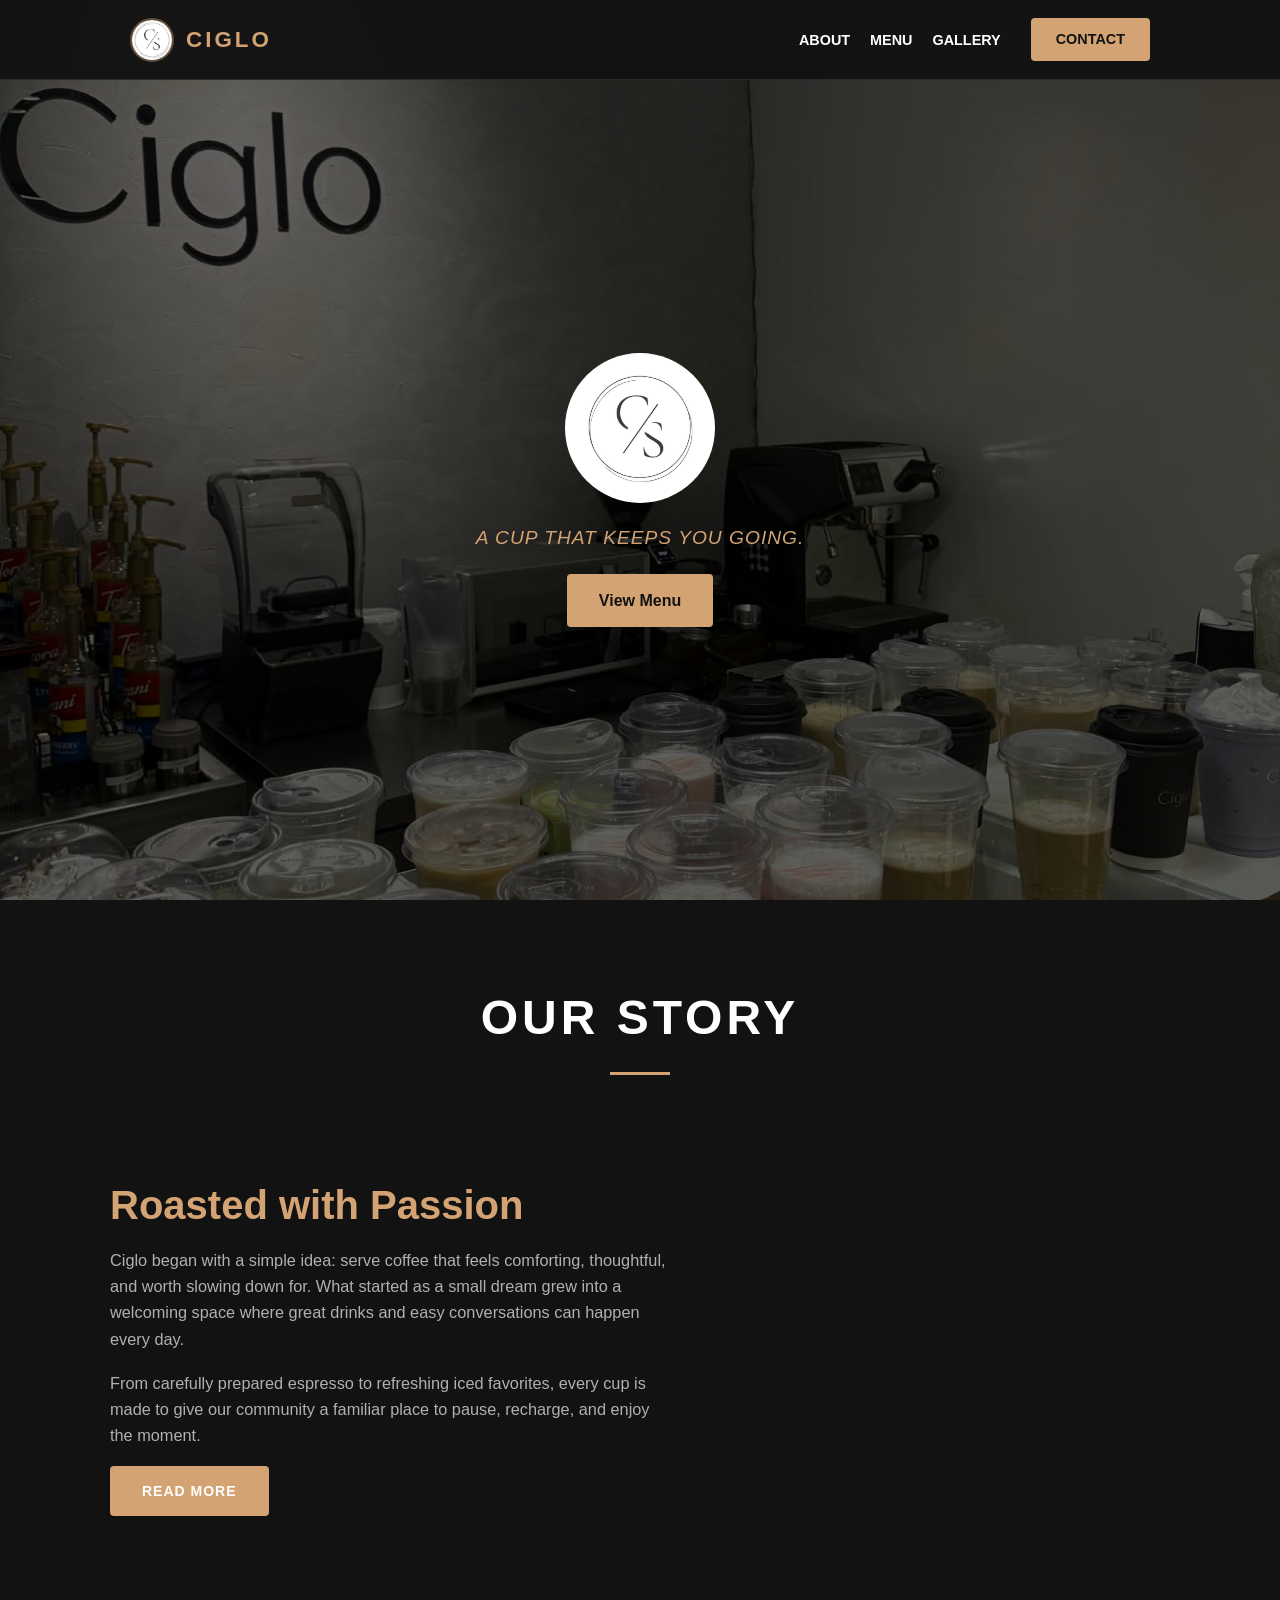
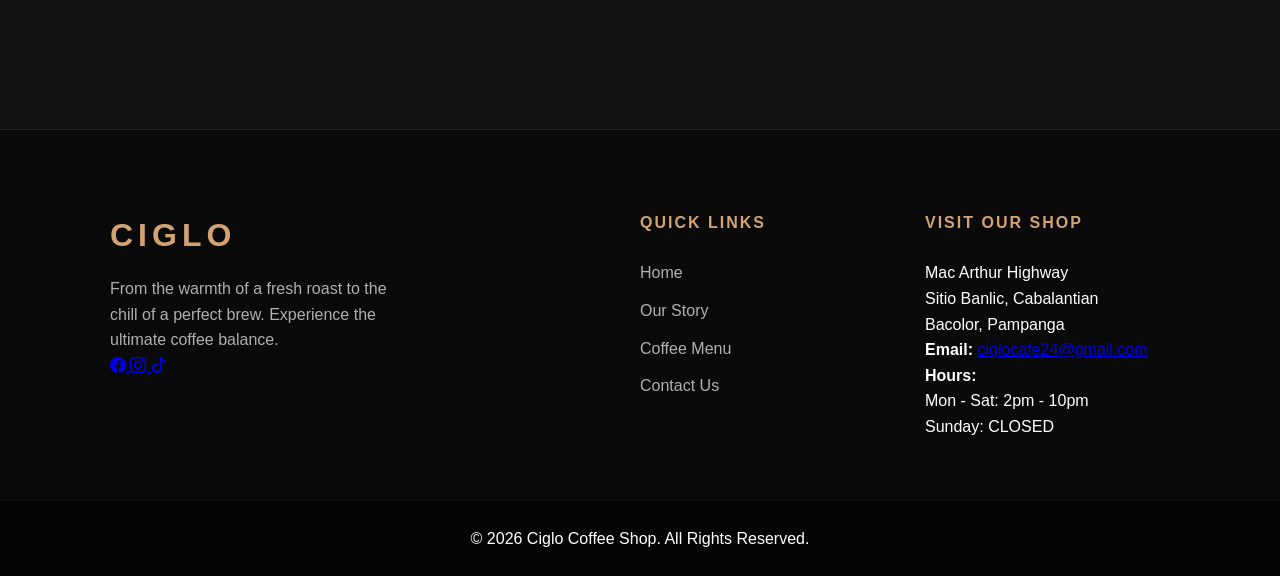
==== index.html @ 15c33ba4 "first commit" ====
<!DOCTYPE html>
<html lang="en">
<head>
    <meta charset="UTF-8">
    <meta name="viewport" content="width=device-width, initial-scale=1.0">
    <title>Ciglo Coffee Shop | The Perfect Roast</title>
    <link rel="stylesheet" href="style.css">
    <link rel="icon" type="image/svg+xml" href="favicon.svg">
    <link href="https://cdn.jsdelivr.net/npm/bootstrap-icons/font/bootstrap-icons.css" rel="stylesheet">
</head>
<body>
    <nav class="navbar">
        <div class="nav-container">
            <a href="index.html" class="nav-logo" aria-label="Ciglo home">
                <img src="photos/logo.jpg" alt="Ciglo Coffee Shop logo">
                <span>CIGLO</span>
            </a>

            <input type="checkbox" id="nav-check" style="display: none;">
            <label for="nav-check" class="nav-toggler">
                <span></span>
                <span></span>
                <span></span>
            </label>

            <ul class="nav-links">
                <li><a href="about.html">About</a></li>
                <li><a href="menu.html">Menu</a></li>
                <li><a href="gallery.html">Gallery</a></li>
                <li class="contact-btn-wrapper">
                    <a href="contact.html" class="nav-contact-btn">Contact</a>
                </li>
            </ul>
        </div>
    </nav>

    <header id="home" class="hero">
        <div class="hero-content">
            <img src="photos/logo.jpg" alt="Ciglo Logo" class="hero-logo">
            <p class="tagline">A CUP THAT KEEPS YOU GOING.</p>
            <a href="menu.html" class="btn">View Menu</a>
        </div>
    </header>

    <main class="container">
        <section id="about" class="about-section">
            <h2 class="section-title">Our Story</h2>
            <div class="about-container">
                <div class="about-text">
                    <h3>Roasted with Passion</h3>
                    <p>Ciglo began with a simple idea: serve coffee that feels comforting, thoughtful, and worth slowing down for. What started as a small dream grew into a welcoming space where great drinks and easy conversations can happen every day.</p>
                    <p>From carefully prepared espresso to refreshing iced favorites, every cup is made to give our community a familiar place to pause, recharge, and enjoy the moment.</p>
                    <a href="about.html" class="btn-coffee">Read More</a>
                </div>

                <div class="slideshow-container">
                    <div class="about-image">
                        <img src="photos/coffees.jpg" alt="Ciglo drinks on display" class="small-image">
                        <img src="photos/drinks.jpeg" alt="Ciglo signature beverages" class="small-image">
                        <img src="photos/outdoor.jpg" alt="Outdoor seating at Ciglo" class="small-image">
                        <img src="photos/owner.jpeg" alt="Inside Ciglo Coffee Shop" class="small-image">
                    </div>
                </div>
            </div>
        </section>
    </main>

    <footer class="site-footer">
        <div class="container footer-grid">
            <div class="footer-column brand-col">
                <h2 class="footer-logo">CIGLO</h2>
                <p>From the warmth of a fresh roast to the chill of a perfect brew. Experience the ultimate coffee balance.</p>
                <div class="social-icons d-flex gap-2">
                    <a href="https://www.facebook.com/share/18vjceT954/?mibextid=wwXIfr" target="_blank" class="text-white text-decoration-none p-2 rounded-circle bg-primary bg-opacity-75 hover-bg-opacity-100" aria-label="Facebook">
                        <i class="bi bi-facebook fs-5"></i>
                    </a>
                    <a href="https://www.instagram.com/ciglocafe?igsh=c2pwMGJqa2h2eWc3" target="_blank" class="text-white text-decoration-none p-2 rounded-circle bg-danger bg-opacity-75 hover-bg-opacity-100" aria-label="Instagram">
                        <i class="bi bi-instagram fs-5"></i>
                    </a>
                    <a href="https://www.tiktok.com/@ciglocafe?_r=1&_t=ZS-95JXi8RUHVA" target="_blank" class="text-white text-decoration-none p-2 rounded-circle bg-black hover-bg-opacity-100" aria-label="TikTok">
                        <i class="bi bi-tiktok fs-5"></i>
                    </a>
                </div>
            </div>

            <div class="footer-column">
                <h3>Quick Links</h3>
                <ul>
                    <li><a href="index.html">Home</a></li>
                    <li><a href="about.html">Our Story</a></li>
                    <li><a href="menu.html">Coffee Menu</a></li>
                    <li><a href="contact.html">Contact Us</a></li>
                </ul>
            </div>

            <div class="footer-column">
                <h3>Visit Our Shop</h3>
                <p>Mac Arthur Highway<br>Sitio Banlic, Cabalantian<br>Bacolor, Pampanga</p>
                <p><strong>Email:</strong> <a href="mailto:ciglocafe24@gmail.com">ciglocafe24@gmail.com</a></p>
                <p><strong>Hours:</strong><br>Mon - Sat: 2pm - 10pm<br>Sunday: CLOSED</p>
            </div>
        </div>
        <div class="footer-bottom">
            <p>&copy; 2026 Ciglo Coffee Shop. All Rights Reserved.</p>
        </div>
    </footer>
</body>
</html>
---- style.css ----
:root {
    --bg-color: #121212;
    --card-bg: #1e1e1e;
    --accent-color: #d4a373;
    --accent-soft: #f1d4b2;
    --text-main: #ffffff;
    --text-muted: #b0b0b0;
    --nav-bg: rgba(18, 18, 18, 0.96);
    --nav-height: 80px;
    --section-offset: calc(var(--nav-height) + 20px);
    --transition: all 0.3s ease;
}

html {
    scroll-behavior: smooth;
    scroll-padding-top: var(--section-offset);
}

* {
    margin: 0;
    padding: 0;
    box-sizing: border-box;
    font-family: "Segoe UI", Arial, sans-serif;
}

body {
    background-color: var(--bg-color);
    color: var(--text-main);
    line-height: 1.6;
}

.container {
    max-width: 1100px;
    margin: 0 auto;
    padding: 0 20px;
}

section {
    padding: 80px 0;
    scroll-margin-top: var(--section-offset);
}

.section-title {
    text-align: center;
    font-size: clamp(2rem, 5vw, 3rem);
    margin-bottom: 24px;
    text-transform: uppercase;
    letter-spacing: 4px;
}

.section-title::after {
    content: "";
    display: block;
    width: 60px;
    height: 3px;
    background: var(--accent-color);
    margin: 15px auto;
}

.btn,
.btn-coffee {
    display: inline-block;
    width: fit-content;
    padding: 14px 32px;
    background: var(--accent-color);
    color: #121212;
    text-decoration: none;
    font-weight: 700;
    border-radius: 4px;
    transition: var(--transition);
    border: none;
    cursor: pointer;
    text-align: center;
}

.btn-coffee {
    color: #ffffff;
    font-size: 14px;
    text-transform: uppercase;
    letter-spacing: 1px;
    box-shadow: 0 4px 6px rgba(0, 0, 0, 0.1);
}

.btn:hover,
.btn-coffee:hover {
    background: #bc8a5f;
    transform: translateY(-3px);
}

.navbar {
    position: fixed;
    top: 0;
    width: 100%;
    height: var(--nav-height);
    background-color: var(--nav-bg);
    border-bottom: 1px solid #2a2a2a;
    z-index: 1000;
    display: flex;
    align-items: center;
    backdrop-filter: blur(12px);
}

.nav-container {
    width: 100%;
    max-width: 1100px;
    margin: 0 auto;
    padding: 0 40px;
    display: flex;
    justify-content: space-between;
    align-items: center;
}

.nav-logo {
    display: inline-flex;
    align-items: center;
    gap: 12px;
    font-weight: 700;
    font-size: 1.4rem;
    letter-spacing: 3px;
    color: var(--accent-color);
    text-decoration: none;
    text-transform: uppercase;
}

.nav-logo img {
    width: 44px;
    height: 44px;
    border-radius: 50%;
    object-fit: cover;
    border: 2px solid rgba(212, 163, 115, 0.4);
}

.nav-links {
    display: flex;
    list-style: none;
    align-items: center;
}

.nav-links li {
    margin-left: 20px;
}

.nav-links a {
    text-decoration: none;
    color: var(--text-main);
    font-size: 0.9rem;
    font-weight: 600;
    text-transform: uppercase;
    transition: var(--transition);
}

.nav-links li a:not(.nav-contact-btn):hover {
    color: var(--accent-color);
}

.contact-btn-wrapper {
    margin-left: 30px !important;
}

.nav-contact-btn {
    display: inline-block;
    padding: 10px 25px;
    background-color: var(--accent-color);
    color: #121212 !important;
    border-radius: 4px;
    transition: var(--transition);
    border: none;
}

.nav-contact-btn:hover {
    background-color: #bc8a5f;
    transform: translateY(-2px);
}

.hero,
.page-header {
    display: flex;
    flex-direction: column;
    align-items: center;
    justify-content: center;
    text-align: center;
    background-size: cover;
    background-position: center;
}

.hero {
    min-height: 100vh;
    padding-top: var(--nav-height);
    background-image: linear-gradient(rgba(0, 0, 0, 0.62), rgba(0, 0, 0, 0.62)), url("photos/coffees.jpg");
}

.page-header {
    height: 45vh;
    padding-top: var(--nav-height);
    background-image: linear-gradient(rgba(0, 0, 0, 0.82), rgba(0, 0, 0, 0.82)), url("https://images.unsplash.com/photo-1447933601403-0c6688de566e?auto=format&fit=crop&q=80&w=1200");
}

.hero h1 {
    font-size: clamp(3rem, 8vw, 5rem);
    letter-spacing: 10px;
}

.page-header h1 {
    font-size: clamp(2.8rem, 6vw, 4.4rem);
    letter-spacing: 0.08em;
    text-transform: uppercase;
}

.page-header p {
    max-width: 680px;
    margin-top: 14px;
    padding: 0 20px;
    color: var(--accent-soft);
    font-size: clamp(1rem, 2vw, 1.2rem);
}

.tagline {
    color: var(--accent-color);
    font-size: 1.2rem;
    font-style: italic;
    margin-bottom: 20px;
    letter-spacing: 1px;
}

.hero-logo {
    width: 150px;
    height: 150px;
    background-color: white;
    border-radius: 50%;
    padding: 15px;
    display: block;
    margin: 0 auto 20px;
    object-fit: contain;
}

.about-section .about-container {
    display: grid;
    grid-template-columns: minmax(0, 1fr) minmax(300px, 460px);
    gap: 40px;
    align-items: center;
}

.about-text {
    display: flex;
    flex-direction: column;
    gap: 18px;
}

.about-text h3 {
    color: var(--accent-color);
    font-size: clamp(1.8rem, 4vw, 2.5rem);
    line-height: 1.2;
}

.about-text p {
    color: var(--text-muted);
    font-size: 1.02rem;
}

.slideshow-container {
    width: 100%;
    height: 500px;
    position: relative;
    overflow: hidden;
    border-radius: 18px;
}

.about-image {
    position: relative;
    width: 100%;
    height: 100%;
}

.about-image img {
    width: 100%;
    height: 100%;
    object-fit: cover;
    object-position: center;
    position: absolute;
    inset: 0;
    opacity: 0;
    animation: slideFade 20s infinite;
}

.about-image img:nth-child(1) { animation-delay: 0s; }
.about-image img:nth-child(2) { animation-delay: 5s; }
.about-image img:nth-child(3) { animation-delay: 10s; }
.about-image img:nth-child(4) { animation-delay: 15s; }

@keyframes slideFade {
    0% { opacity: 0; }
    5% { opacity: 1; }
    20% { opacity: 1; }
    25% { opacity: 0; }
    100% { opacity: 0; }
}

.about-grid {
    display: grid;
    grid-template-columns: 1fr 1fr;
    gap: 40px;
    align-items: center;
}

.about-content {
    background: linear-gradient(180deg, rgba(212, 163, 115, 0.08), rgba(30, 30, 30, 0.9));
    border: 1px solid rgba(212, 163, 115, 0.18);
    border-radius: 18px;
    padding: 36px;
}

.accent-text {
    color: var(--accent-color);
    margin-bottom: 20px;
    font-size: clamp(2rem, 4vw, 2.8rem);
    line-height: 1.15;
}

.about-lead {
    color: var(--accent-soft);
    font-size: 1.08rem;
}

.about-content p {
    color: #e5e5e5;
    margin-top: 16px;
    font-size: 1.03rem;
}

.about-main-img {
    width: 100%;
    min-height: 460px;
    object-fit: cover;
    border-radius: 18px;
    box-shadow: 0 4px 15px rgba(0, 0, 0, 0.3);
    display: block;
}

.menu-section {
    padding: 40px 0;
}

.menu-intro {
    max-width: 720px;
    margin: 40px auto 10px;
    text-align: center;
    color: var(--text-muted);
    font-size: 1rem;
}

.category-title {
    text-align: center;
    margin-bottom: 18px;
    font-size: 1.8rem;
    color: var(--accent-color);
    letter-spacing: 2px;
}

.category-title .sub-title {
    font-size: 0.9rem;
    color: var(--text-muted);
    font-weight: 400;
}

.menu-grid {
    display: grid;
    grid-template-columns: repeat(auto-fit, minmax(240px, 1fr));
    gap: 30px;
}

.menu-item {
    background: var(--card-bg);
    padding: 30px 20px;
    border-radius: 20px;
    display: flex;
    flex-direction: column;
    align-items: center;
    text-align: center;
    transition: var(--transition);
    border: 1px solid #2a2a2a;
    box-shadow: 0 5px 15px rgba(0, 0, 0, 0.2);
}

.menu-item:hover {
    transform: translateY(-10px);
    border-color: var(--accent-color);
    background: #252525;
}

.menu-item--wide {
    padding-top: 24px;
}

.menu-img {
    width: 165px;
    height: 165px;
    object-fit: cover;
    border-radius: 50%;
    margin-bottom: 20px;
    border: 4px solid #333;
    transition: var(--transition);
    box-shadow: 0 8px 20px rgba(0, 0, 0, 0.4);
}

.menu-item--wide .menu-img {
    width: 100%;
    max-width: 220px;
    height: 165px;
    border-radius: 20px;
    border-width: 2px;
}

.menu-item:hover .menu-img {
    border-color: var(--accent-color);
    transform: scale(1.05);
}

.item-header {
    width: 100%;
}

.item-name {
    display: block;
    font-size: 1.2rem;
    font-weight: 600;
    margin-bottom: 8px;
    color: var(--text-main);
}

.item-price {
    display: block;
    font-size: 1.1rem;
    color: var(--accent-color);
    font-weight: 700;
}

.gallery-section {
    padding: 40px 0;
}

.video-container {
    width: 100%;
    max-width: 720px;
    margin: 0 auto;
    border: 3px solid var(--accent-color);
    border-radius: 20px;
    overflow: hidden;
    box-shadow: 0 10px 30px rgba(0, 0, 0, 0.5);
    background: #0d0d0d;
}

.video-container video {
    width: 100%;
    max-height: 520px;
    aspect-ratio: 9 / 16;
    object-fit: cover;
    display: block;
}

.photo-grid {
    display: grid;
    grid-template-columns: repeat(auto-fit, minmax(280px, 1fr));
    gap: 20px;
    margin-top: 30px;
}

.photo-grid img {
    width: 100%;
    height: 250px;
    object-fit: cover;
    border-radius: 8px;
    transition: var(--transition);
    border: 1px solid #333;
}

.photo-grid img:hover {
    transform: scale(1.03);
    border-color: var(--accent-color);
}

.contact-grid {
    display: grid;
    grid-template-columns: repeat(auto-fit, minmax(320px, 1fr));
    gap: 50px;
}

.contact-info {
    background: linear-gradient(180deg, rgba(212, 163, 115, 0.08), rgba(30, 30, 30, 0.95));
    padding: 30px;
    border-radius: 18px;
    border: 1px solid rgba(212, 163, 115, 0.16);
}

.contact-info h3 {
    color: var(--accent-color);
    margin-bottom: 10px;
}

.contact-info p {
    color: var(--text-muted);
    margin-bottom: 12px;
}

.contact-form,
#contactForm {
    display: flex;
    flex-direction: column;
    gap: 15px;
    background: var(--card-bg);
    padding: 30px;
    border-radius: 18px;
}

.contact-form input,
.contact-form textarea,
#contactForm input,
#contactForm textarea {
    width: 100%;
    padding: 12px;
    background: #121212;
    border: 1px solid #333;
    color: white;
    border-radius: 4px;
}

.map-container {
    margin-top: 15px;
    width: 100%;
    overflow: hidden;
    border: 1px solid #333;
    border-radius: 8px;
    filter: grayscale(100%) invert(90%) contrast(90%);
}

.map-container iframe {
    filter: none;
    width: 100%;
    height: 250px;
    border: 0;
    display: block;
}

.site-footer {
    background-color: #0a0a0a;
    padding: 80px 0 0;
    border-top: 1px solid #222;
    margin-top: 50px;
}

.footer-grid {
    display: grid;
    grid-template-columns: 2fr 1fr 1fr;
    gap: 40px;
    padding-bottom: 60px;
}

.footer-column h3 {
    color: var(--accent-color);
    text-transform: uppercase;
    font-size: 1rem;
    letter-spacing: 2px;
    margin-bottom: 25px;
}

.brand-col .footer-logo {
    font-size: 2rem;
    color: var(--accent-color);
    letter-spacing: 5px;
    margin-bottom: 15px;
}

.brand-col p {
    max-width: 300px;
    color: var(--text-muted);
}

.footer-column ul {
    list-style: none;
}

.footer-column ul li {
    margin-bottom: 12px;
}

.footer-column ul li a {
    color: var(--text-muted);
    text-decoration: none;
    transition: var(--transition);
}

.footer-column ul li a:hover {
    color: var(--accent-color);
    padding-left: 5px;
}

.footer-bottom {
    background: #050505;
    text-align: center;
    padding: 25px 0;
    border-top: 1px solid #111;
}

@media (max-width: 768px) {
    .nav-toggler {
        display: block;
        cursor: pointer;
    }

    .nav-toggler span {
        display: block;
        width: 25px;
        height: 3px;
        background: var(--accent-color);
        margin: 5px 0;
        transition: 0.3s;
    }

    .nav-container {
        padding: 0 20px;
    }

    .nav-links {
        position: fixed;
        top: var(--nav-height);
        right: -100%;
        width: 70%;
        height: calc(100vh - var(--nav-height));
        background: var(--card-bg);
        flex-direction: column;
        align-items: center;
        padding-top: 50px;
        transition: 0.4s ease;
        border-left: 1px solid #333;
    }

    .nav-links li {
        margin: 20px 0 !important;
    }

    .contact-btn-wrapper {
        margin-left: 0 !important;
    }

    #nav-check:checked ~ .nav-links {
        right: 0;
    }

    #nav-check:checked ~ .nav-toggler span:nth-child(1) { transform: rotate(45deg) translate(5px, 6px); }
    #nav-check:checked ~ .nav-toggler span:nth-child(2) { opacity: 0; }
    #nav-check:checked ~ .nav-toggler span:nth-child(3) { transform: rotate(-45deg) translate(5px, -6px); }

    .about-section .about-container,
    .about-grid,
    .contact-grid,
    .footer-grid {
        grid-template-columns: 1fr;
    }

    .about-content,
    .contact-info,
    .contact-form {
        padding: 26px;
    }

    .about-main-img {
        min-height: 320px;
    }

    .slideshow-container {
        height: 280px;
    }

    .video-container video {
        max-height: 420px;
    }

    .brand-col p {
        margin: 0 auto;
    }
}

@media (min-width: 769px) {
    .nav-toggler {
        display: none;
    }
}

@media (max-width: 480px) {
    .menu-grid {
        grid-template-columns: repeat(auto-fit, minmax(160px, 1fr));
        gap: 15px;
    }

    .menu-img {
        width: 130px;
        height: 130px;
    }

    .menu-item--wide .menu-img {
        max-width: 100%;
        height: 150px;
    }

    .slideshow-container {
        height: 220px;
    }
}
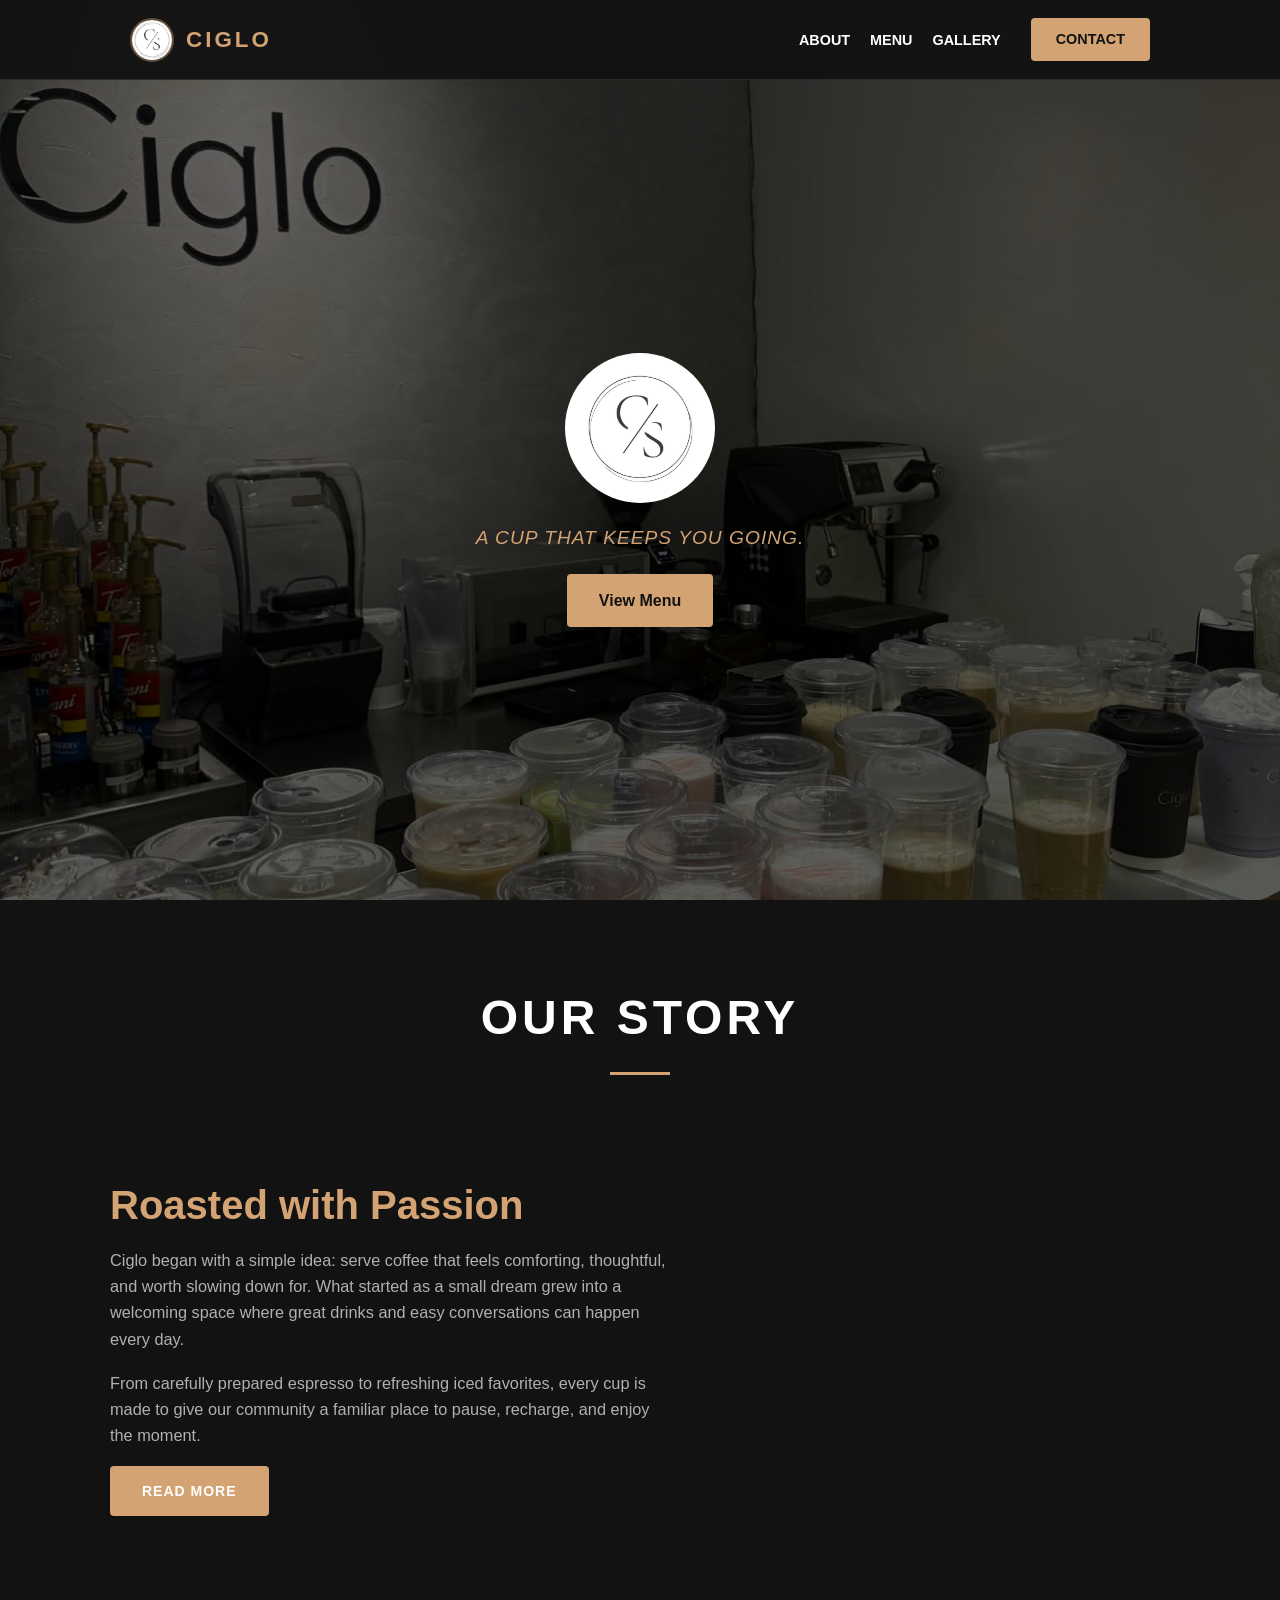
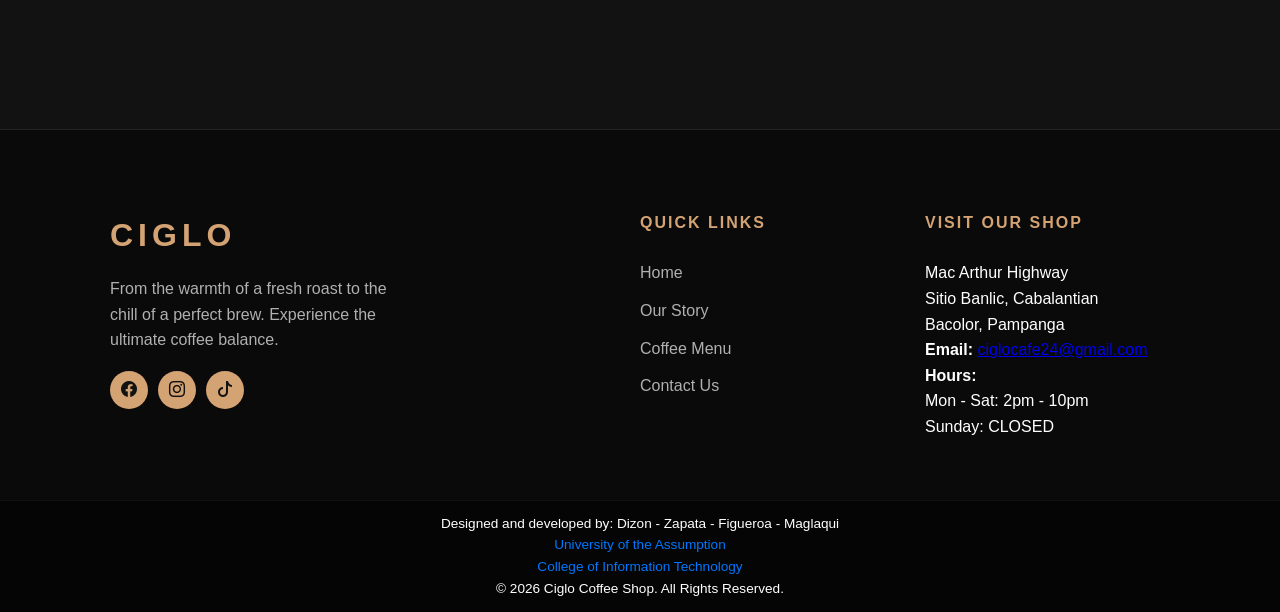
==== commit 4be881e2: "Updated Code" ====
--- a/index.html
+++ b/index.html
@@ -101,6 +101,9 @@
             </div>
         </div>
         <div class="footer-bottom">
+            <p>Designed and developed by: Dizon - Zapata - Figueroa - Maglaqui</p>
+            <p style="color: rgb(0, 119, 255);">University of the Assumption</p> 
+            <p style="color: rgb(0, 119, 255);">College of Information Technology</p>
             <p>&copy; 2026 Ciglo Coffee Shop. All Rights Reserved.</p>
         </div>
     </footer>
--- a/style.css
+++ b/style.css
@@ -33,6 +33,10 @@
     max-width: 1100px;
     margin: 0 auto;
     padding: 0 20px;
+}
+
+main.container {
+    width: 100%;
 }
 
 section {
@@ -204,6 +208,21 @@
     font-size: clamp(2.8rem, 6vw, 4.4rem);
     letter-spacing: 0.08em;
     text-transform: uppercase;
+    text-shadow: 0 4px 18px rgba(0, 0, 0, 0.75);
+    position: relative;
+    padding-bottom: 12px;
+}
+
+.page-header h1::after {
+    content: "";
+    position: absolute;
+    left: 50%;
+    bottom: 0;
+    width: 80px;
+    height: 3px;
+    background: var(--accent-color);
+    border-radius: 999px;
+    transform: translateX(-50%);
 }
 
 .page-header p {
@@ -336,8 +355,57 @@
     display: block;
 }
 
+.owners-section {
+    display: grid;
+    grid-template-columns: minmax(0, 1.2fr) minmax(280px, 0.8fr);
+    gap: 34px;
+    align-items: center;
+    padding-top: 10px;
+}
+
+.owners-photo-wrap {
+    overflow: hidden;
+    border-radius: 18px;
+    border: 1px solid rgba(212, 163, 115, 0.24);
+    background: #0f0f0f;
+    box-shadow: 0 16px 34px rgba(0, 0, 0, 0.35);
+}
+
+.owners-photo {
+    width: 100%;
+    height: 460px;
+    object-fit: cover;
+    object-position: center 62%;
+    display: block;
+}
+
+.owners-copy {
+    padding: 10px 0;
+}
+
+.eyebrow {
+    color: var(--accent-color);
+    font-size: 0.78rem;
+    font-weight: 700;
+    letter-spacing: 0.18em;
+    margin-bottom: 10px;
+    text-transform: uppercase;
+}
+
+.owners-copy h2 {
+    color: var(--text-main);
+    font-size: clamp(2rem, 4vw, 3rem);
+    line-height: 1.12;
+    margin-bottom: 16px;
+}
+
+.owners-copy p:not(.eyebrow) {
+    color: var(--text-muted);
+    font-size: 1.04rem;
+}
+
 .menu-section {
-    padding: 40px 0;
+    padding: 80px 0;
 }
 
 .menu-intro {
@@ -435,7 +503,11 @@
 }
 
 .gallery-section {
-    padding: 40px 0;
+    padding: 80px 0;
+}
+
+.gallery-section + .gallery-section {
+    padding-top: 0;
 }
 
 .video-container {
@@ -482,6 +554,7 @@
     display: grid;
     grid-template-columns: repeat(auto-fit, minmax(320px, 1fr));
     gap: 50px;
+    align-items: start;
 }
 
 .contact-info {
@@ -494,11 +567,23 @@
 .contact-info h3 {
     color: var(--accent-color);
     margin-bottom: 10px;
+    letter-spacing: 0.04em;
+    text-transform: uppercase;
 }
 
 .contact-info p {
     color: var(--text-muted);
     margin-bottom: 12px;
+}
+
+.contact-link {
+    color: var(--accent-soft);
+    text-decoration: none;
+    transition: var(--transition);
+}
+
+.contact-link:hover {
+    color: var(--accent-color);
 }
 
 .contact-form,
@@ -509,6 +594,7 @@
     background: var(--card-bg);
     padding: 30px;
     border-radius: 18px;
+    align-self: start;
 }
 
 .contact-form input,
@@ -523,17 +609,30 @@
     border-radius: 4px;
 }
 
+.contact-form input::placeholder,
+.contact-form textarea::placeholder,
+#contactForm input::placeholder,
+#contactForm textarea::placeholder {
+    color: #a88c73;
+    font-size: 0.78rem;
+    font-weight: 700;
+    letter-spacing: 0.08em;
+}
+
+.contact-form textarea,
+#contactForm textarea {
+    resize: none;
+}
+
 .map-container {
     margin-top: 15px;
     width: 100%;
     overflow: hidden;
     border: 1px solid #333;
     border-radius: 8px;
-    filter: grayscale(100%) invert(90%) contrast(90%);
 }
 
 .map-container iframe {
-    filter: none;
     width: 100%;
     height: 250px;
     border: 0;
@@ -574,6 +673,34 @@
     color: var(--text-muted);
 }
 
+.social-icons {
+    display: flex;
+    gap: 10px;
+    margin-top: 18px;
+}
+
+.social-icons a {
+    width: 38px;
+    height: 38px;
+    display: inline-flex;
+    align-items: center;
+    justify-content: center;
+    color: #121212;
+    background: var(--accent-color);
+    border-radius: 50%;
+    text-decoration: none;
+    transition: var(--transition);
+}
+
+.social-icons a:visited {
+    color: #121212;
+}
+
+.social-icons a:hover {
+    background: var(--accent-soft);
+    transform: translateY(-2px);
+}
+
 .footer-column ul {
     list-style: none;
 }
@@ -596,8 +723,9 @@
 .footer-bottom {
     background: #050505;
     text-align: center;
-    padding: 25px 0;
+    padding: 12px 0;
     border-top: 1px solid #111;
+    font-size: 0.85rem;
 }
 
 @media (max-width: 768px) {
@@ -651,6 +779,7 @@
 
     .about-section .about-container,
     .about-grid,
+    .owners-section,
     .contact-grid,
     .footer-grid {
         grid-template-columns: 1fr;
@@ -666,6 +795,14 @@
         min-height: 320px;
     }
 
+    .owners-section {
+        gap: 24px;
+    }
+
+    .owners-photo {
+        height: 360px;
+    }
+
     .slideshow-container {
         height: 280px;
     }
@@ -701,6 +838,10 @@
         height: 150px;
     }
 
+    .owners-photo {
+        height: 300px;
+    }
+
     .slideshow-container {
         height: 220px;
     }
